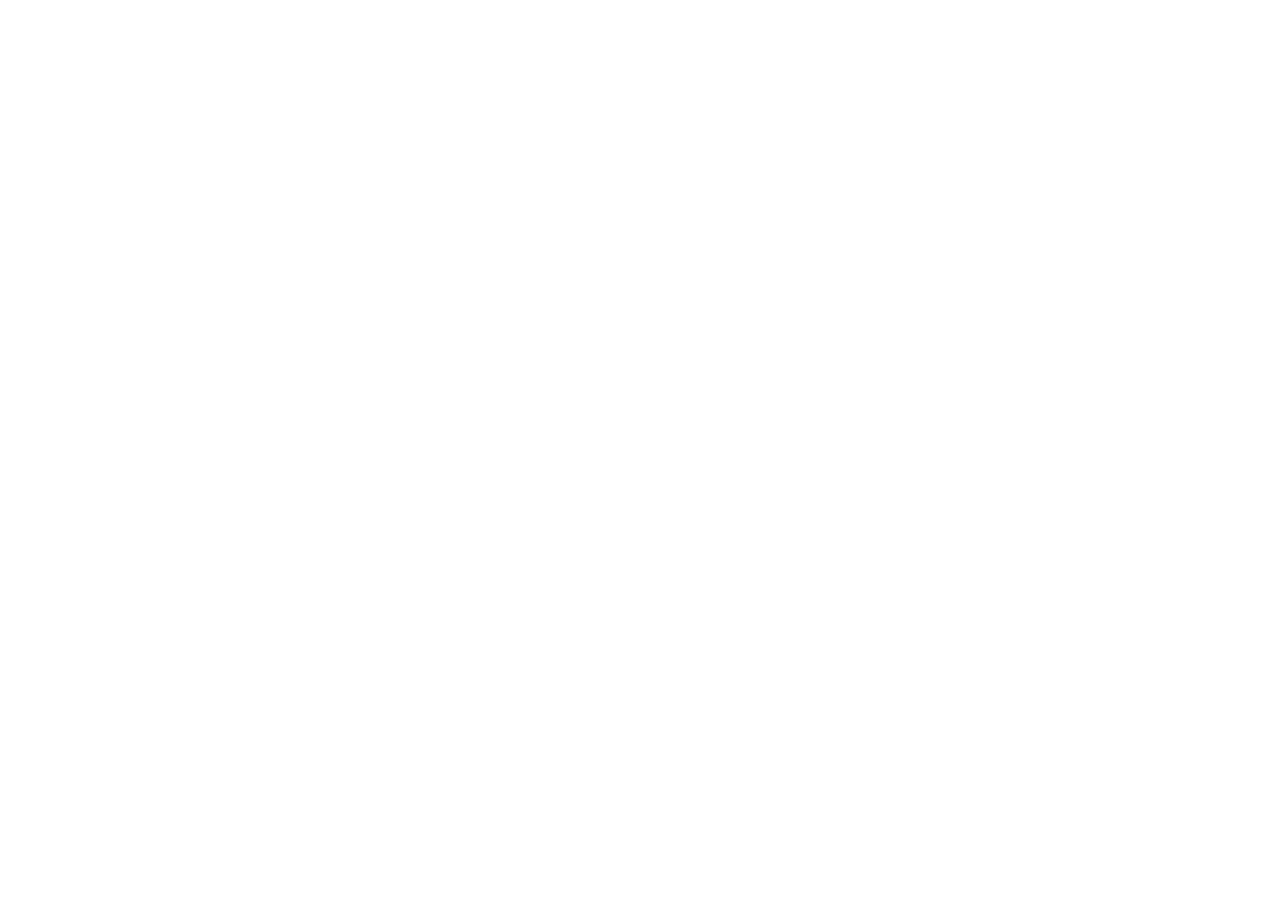
==== app/src/main/assets/web/projectlist.html @ 2144e279 "Initial commit" ====
<!DOCTYPE html PUBLIC "-//W3C//DTD XHTML 1.0 Transitional//EN" "http://www.w3.org/TR/xhtml1/DTD/xhtml1-transitional.dtd">
<html xmlns="http://www.w3.org/1999/xhtml">
<head>
<meta http-equiv="Content-Type" content="text/html; charset=utf-8" />
<title>Untitled Document</title>
</head>

<body>
</body>
</html>
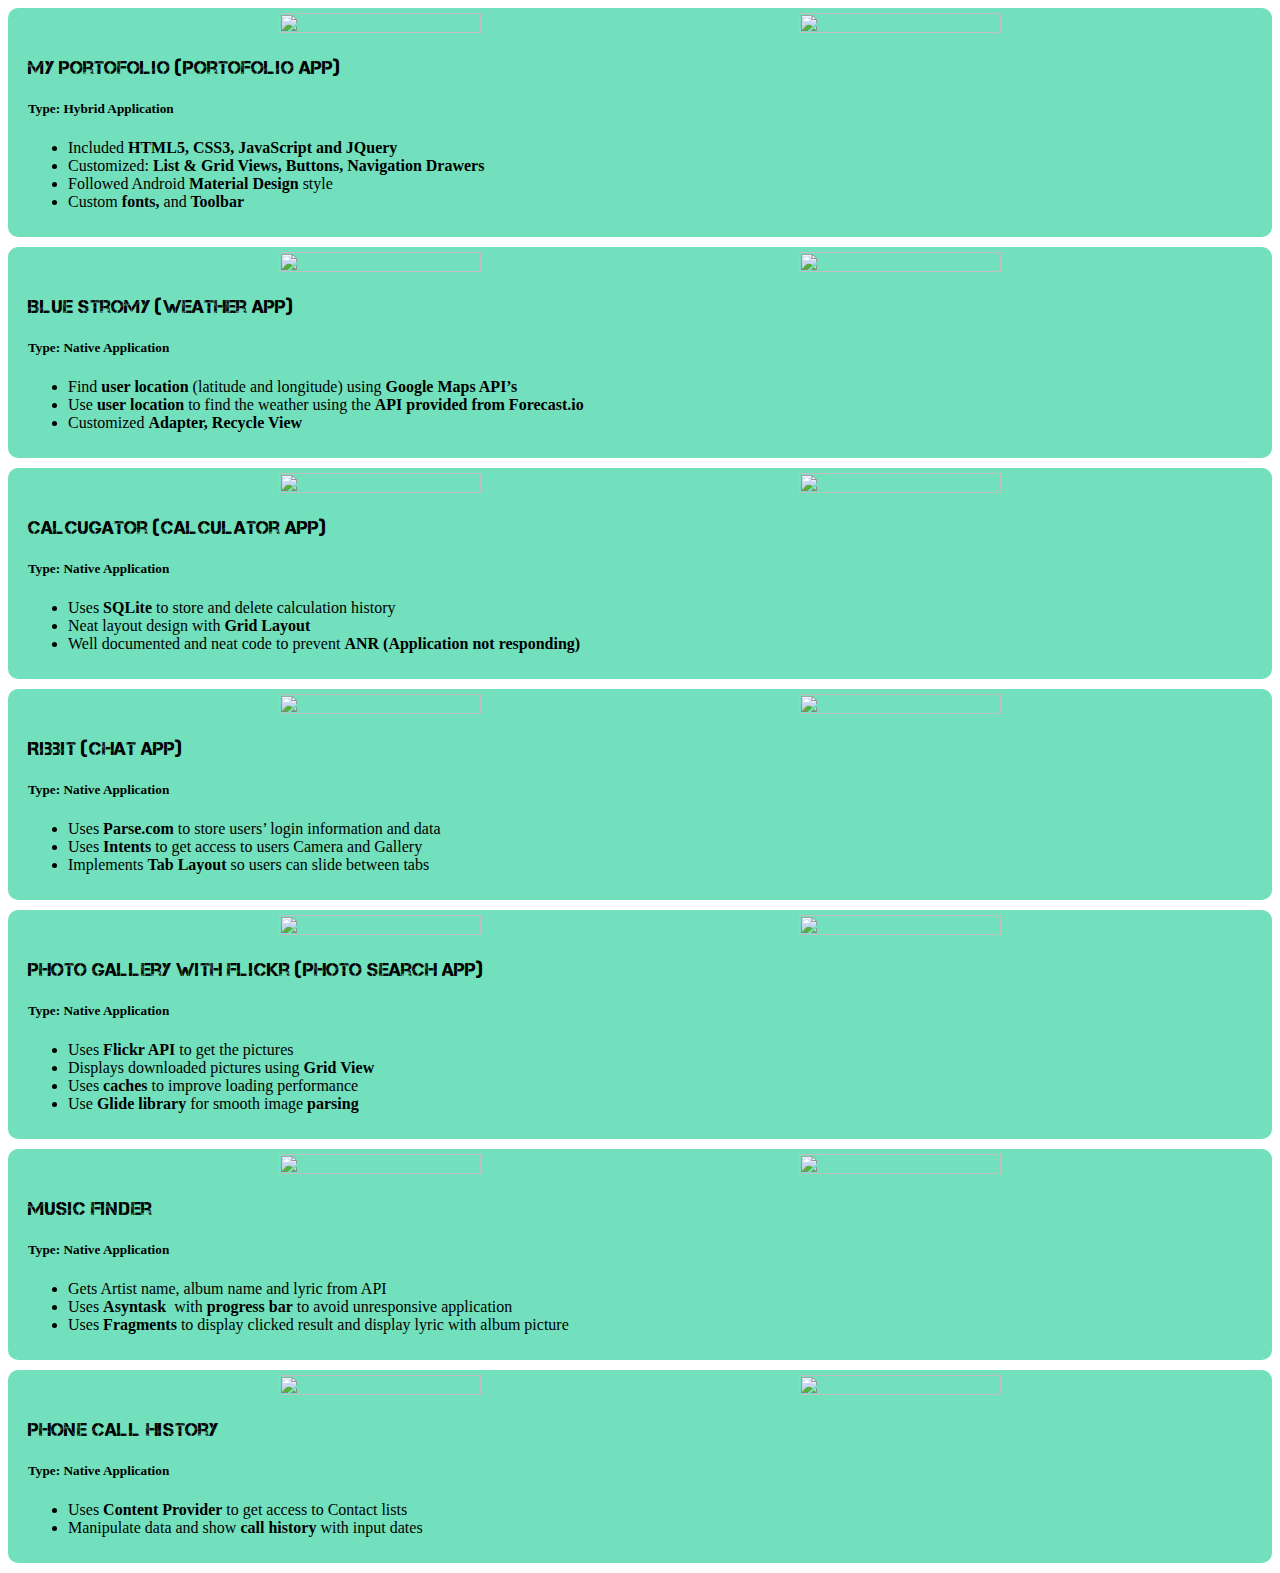
==== commit 4262635d: "updated project list layout" ====
--- a/app/src/main/assets/web/projectlist.html
+++ b/app/src/main/assets/web/projectlist.html
@@ -1,10 +1,166 @@
 <!DOCTYPE html PUBLIC "-//W3C//DTD XHTML 1.0 Transitional//EN" "http://www.w3.org/TR/xhtml1/DTD/xhtml1-transitional.dtd">
 <html xmlns="http://www.w3.org/1999/xhtml">
 <head>
-<meta http-equiv="Content-Type" content="text/html; charset=utf-8" />
-<title>Untitled Document</title>
+	<meta http-equiv="Content-Type" content="text/html; charset=utf-8" />
+<title>project list</title>
 </head>
+<style>
+	#projectpics {
+		border-radius: 5px;
+		width:40%;
+		height:45%;
+		margin: 5px;
+		}
+	#projectpics:active {
+		opacity:0.5;
+		}
+	#imagewrapper {
+		text-align:center;
+		}
+	section {
+		margin: 0px 0px 10px 0px;
+		padding: 5px 5px 5x 5px;
+		background-color:#72e0bd;
+		border-radius:10px;
+		}
+	#sectionright {
+		text-align:left;
+		padding-left:20px;
+		padding-bottom:10px;
+		color:#
+		}
+	#fonttitle {
+		font-family: fuckingAwesome;
+		font-weight: 100;
+		
+		}
+	@font-face {
+  	 	font-family: fuckingAwesome;
+   		src:url(../fonts/Capture_it.ttf);
+		}
+	li:active {
+		background-color:#3E80C1;
+		color:#FFFFFF;
+		border-radius:10px;
+		padding:10px;}	
+	
+</style>
 
 <body>
+	<section>
+    <div id="imagewrapper">
+  		<img id="projectpics" src="css/img/bluestormy.png" >
+        <img id="projectpics" src="css/img/bluestormy.png" >
+    </div>
+    <div id="sectionright">
+  		<h3 id="fonttitle">My Portofolio (portofolio app)</h3>
+	  	<h5>Type: Hybrid Application</h5>
+    	<ul>
+    		<li>Included <strong>HTML5,  CSS3, JavaScript and JQuery</strong></li>
+        	<li>Customized: <strong>List  &amp; Grid Views, Buttons, Navigation Drawers</strong></li>
+          <li>Followed Android <strong>Material Design</strong> style</li>
+          <li>Custom <strong>fonts, </strong>and<strong> Toolbar</strong></li>
+  		</ul>
+    </div>
+	</section>
+    
+    <section>
+    <div id="imagewrapper">
+  		<img id="projectpics" src="css/img/bluestormy.png" >
+        <img id="projectpics" src="css/img/bluestormy.png" >
+    </div>
+    <div id="sectionright">
+  		<h3 id="fonttitle">Blue Stromy (weather app)</h3>
+	  	<h5>Type: Native Application</h5>
+    	<ul>
+    		<li>Find <strong>user  location</strong> (latitude and longitude) using <strong>Google Maps API&rsquo;s</strong></li>
+        	<li>Use <strong>user  location</strong> to find the weather using the <strong>API  provided from Forecast.io</strong></li>
+          <li>Customized <strong>Adapter,  Recycle View</strong></li>
+  		</ul>
+    </div>
+	</section>
+    
+    <section>
+    <div id="imagewrapper">
+  		<img id="projectpics" src="css/img/bluestormy.png" >
+        <img id="projectpics" src="css/img/bluestormy.png" >
+    </div>
+    <div id="sectionright">
+  		<h3 id="fonttitle">CalcuGator (calculator app)</h3>
+  	  <h5>Type: Native Application</h5>
+    	<ul>
+    		<li>Uses <strong>SQLite</strong> to store and delete calculation history<strong></strong></li>
+            <li>Neat layout design with <strong>Grid Layout</strong></li>
+            <li>Well documented and neat code to prevent <strong>ANR (Application not responding)</strong></li>
+  		</ul>
+    </div>
+	</section>
+    
+    <section>
+    <div id="imagewrapper">
+  		<img id="projectpics" src="css/img/bluestormy.png" >
+        <img id="projectpics" src="css/img/bluestormy.png" >
+    </div>
+    <div id="sectionright">
+  		<h3 id="fonttitle">Ribbit (chat app)</h3>
+  	  <h5>Type: Native Application</h5>
+    	<ul>
+    		<li>Uses <strong>Parse.com</strong> to store users&rsquo; login information and data<strong></strong></li>
+            <li>Uses <strong>Intents</strong> to get access to users Camera and Gallery<strong></strong></li>
+            <li>Implements <strong>Tab  Layout</strong> so users can slide between tabs</li>
+    	</ul>
+    </div>
+	</section>
+    
+    <section>
+    <div id="imagewrapper">
+  		<img id="projectpics" src="css/img/bluestormy.png" >
+        <img id="projectpics" src="css/img/bluestormy.png" >
+    </div>
+    <div id="sectionright">
+  		<h3 id="fonttitle">Photo Gallery with Flickr (photo search app)</h3>
+  	  <h5>Type: Native Application</h5>
+    	<ul>
+    		<li>Uses <strong>Flickr  API</strong> to get the pictures<strong></strong></li>
+            <li>Displays downloaded pictures using <strong>Grid View</strong></li>
+            <li>Uses <strong>caches</strong> to improve loading performance <strong></strong></li>
+            <li>Use <strong>Glide  library</strong> for smooth image <strong>parsing</strong></li>
+  		</ul>
+    </div>
+	</section>
+    
+    <section>
+    <div id="imagewrapper">
+  		<img id="projectpics" src="css/img/bluestormy.png" >
+        <img id="projectpics" src="css/img/bluestormy.png" >
+    </div>
+    <div id="sectionright">
+  		<h3 id="fonttitle">Music Finder</h3>
+  	  <h5>Type: Native Application</h5>
+    	<ul>
+    		<li>Gets Artist name, album name and lyric from API<strong></strong></li>
+            <li>Uses <strong>Asyntask </strong> with <strong>progress bar</strong> to avoid unresponsive application<strong></strong></li>
+            <li>Uses <strong>Fragments </strong>to display clicked result and display lyric with album picture</li>
+  		</ul>
+    </div>
+	</section>
+    
+    <section>
+    <div id="imagewrapper">
+  		<img id="projectpics" src="css/img/bluestormy.png" >
+        <img id="projectpics" src="css/img/bluestormy.png" >
+    </div>
+    <div id="sectionright">
+  		<h3 id="fonttitle">Phone Call History</h3>
+  	  <h5>Type: Native Application</h5>
+    	<ul>
+    		<li>Uses <strong>Content  Provider</strong> to get access to Contact lists<strong></strong></li>
+            <li>Manipulate data and show <strong>call history</strong> with input dates</li>
+  		</ul>
+    </div>
+	</section>
+    
+    
+    
 </body>
 </html>
